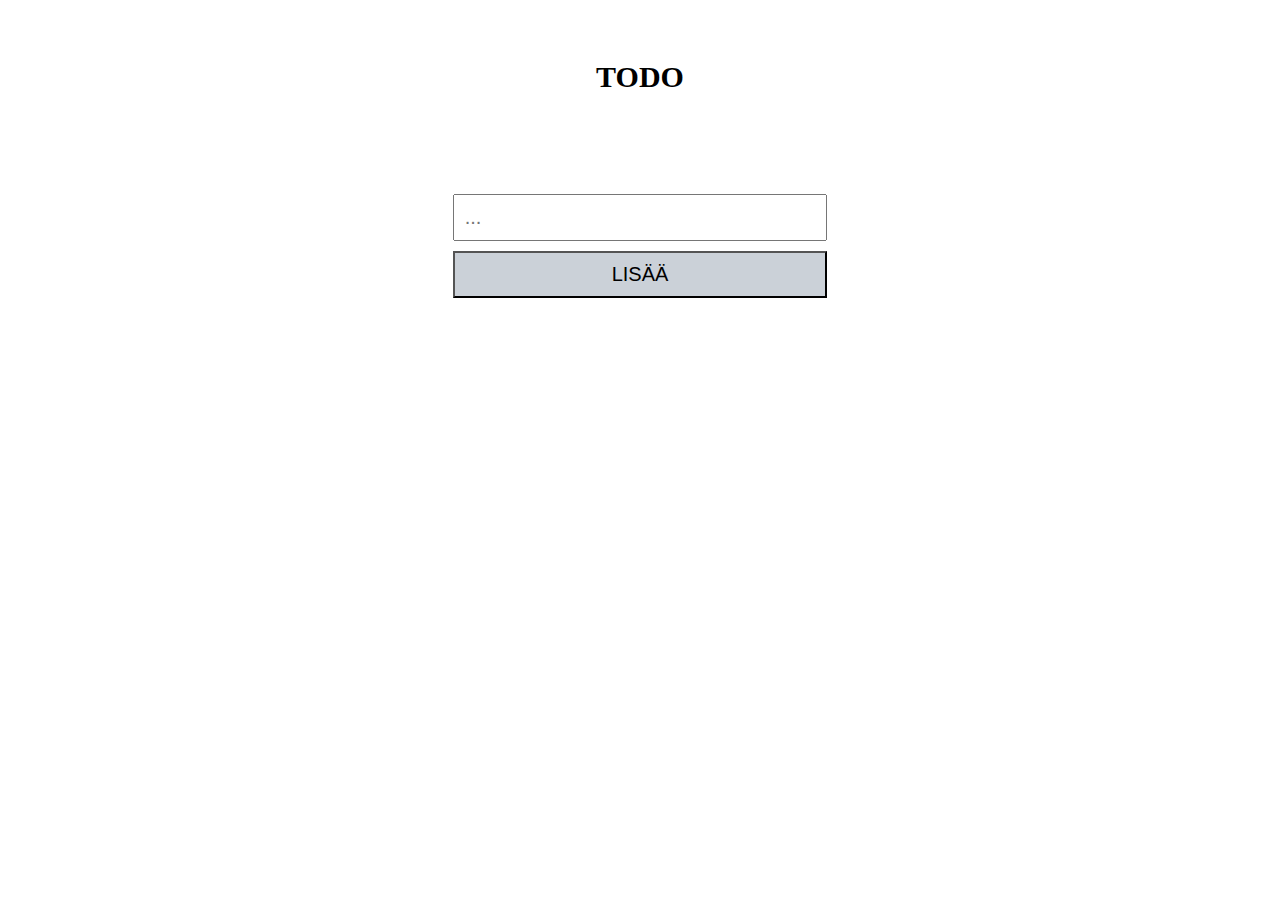
==== todo.html @ 2dadb90c "Added some basic styling" ====
<!DOCTYPE html>
<html lang="fi">
<head>
    <meta charset="UTF-8">
    <meta name="viewport" content="width=device-width, initial-scale=1.0">
    <title>Todo-App</title>
    <link rel="stylesheet" href="todo.css">
</head>
<body onload="getStorage()">
    <header>
        <h1>
            TODO
        </h1>
    </header>

    <div class="todocontainer">

        <form class="todoform">
            <input type="text" class="addtodo" placeholder="...">
            <button class="addbtn" type="submit">Lisää</button>
        </form>

        <div>
            <ul id="UL" class="ulist">

            </ul>
        </div>

    </div>

    <script src="/todoapp/todo.js" type="text/javascript"></script>
</body>
</html>
---- todo.css ----
* {
    padding: 0;
    margin: 0;
    box-sizing: border-box;
    font-size: 20px;
}

body {
    display: flex;
    justify-content: center;
    align-items: center;
    flex-direction: column;
    text-align: center;
}


/* OTSIKKO */
h1 {
    font-size: 30px;
    padding: 2em;
}


/* KOKO TODO ALUE */
.todocontainer {
    padding: 2em;
}

.todoform {
    margin-bottom: 1em;
}


/* TODO LISÄYS KENTTÄ */
.addtodo {
    width: 100%;
    padding: 0.5em;
}


/* TODO LISÄYS NAPPI */
.addbtn {
    position: relative;
    background: #cbd1d8;
    text-align: center;
    text-transform: uppercase;
    padding: 0.5em;
    cursor: pointer;
    width: 100%;
    margin-top: 0.5em;
    margin-bottom: 1em;
}


/* LISTA */
li {
    display: flex;
    justify-content: space-between;
    align-items: center;
    width: 100%;
    padding: 0.5em;
    text-transform: uppercase;
    border: 2px solid #cbd1d8;
    margin-bottom: 0.2em;
}


/* TYYLIT LISTASSA KUN CHECKED*/
.checked {
    color: #40e0d0;
}


/* POISTA NAPPI */
.delete-button {
    background: #cbd1d8;
    height: 40px;
    width: 40px;
    content: "✘";
    outline: none;
    border: none;
    z-index: 1000;
}

.delete-button:hover {
    background: #9faab7;
}


/* CHECKBOX */ 
@keyframes click-wave {
    0% {
      height: 40px;
      width: 40px;
      opacity: 0.35;
      position: relative;
    }
    100% {
      height: 200px;
      width: 200px;
      margin-left: -80px;
      margin-top: -80px;
      opacity: 0;
    }
}
  
.option-input {
    -webkit-appearance: none;
    -moz-appearance: none;
    -ms-appearance: none;
    -o-appearance: none;
    appearance: none;
    position: relative;
    height: 40px;
    width: 40px;
    transition: all 0.15s ease-out 0s;
    background: #cbd1d8;
    border: none;
    color: #fff;
    cursor: pointer;
    display: inline-block;
    margin-right: 0.5rem;
    outline: none;
    position: relative;
    z-index: 1000;
}

.option-input:hover {
    background: #9faab7;
}

.option-input:checked {
    background: #40e0d0;
}

.option-input:checked::before {
    height: 40px;
    width: 40px;
    position: absolute;
    content: '✔';
    display: inline-block;
    font-size: 26.66667px;
    text-align: center;
    line-height: 40px;
}

.option-input:checked::after {
    -webkit-animation: click-wave 0.65s;
    -moz-animation: click-wave 0.65s;
    animation: click-wave 0.65s;
    background: #40e0d0;
    content: '';
    display: block;
    position: relative;
    z-index: 100;
}
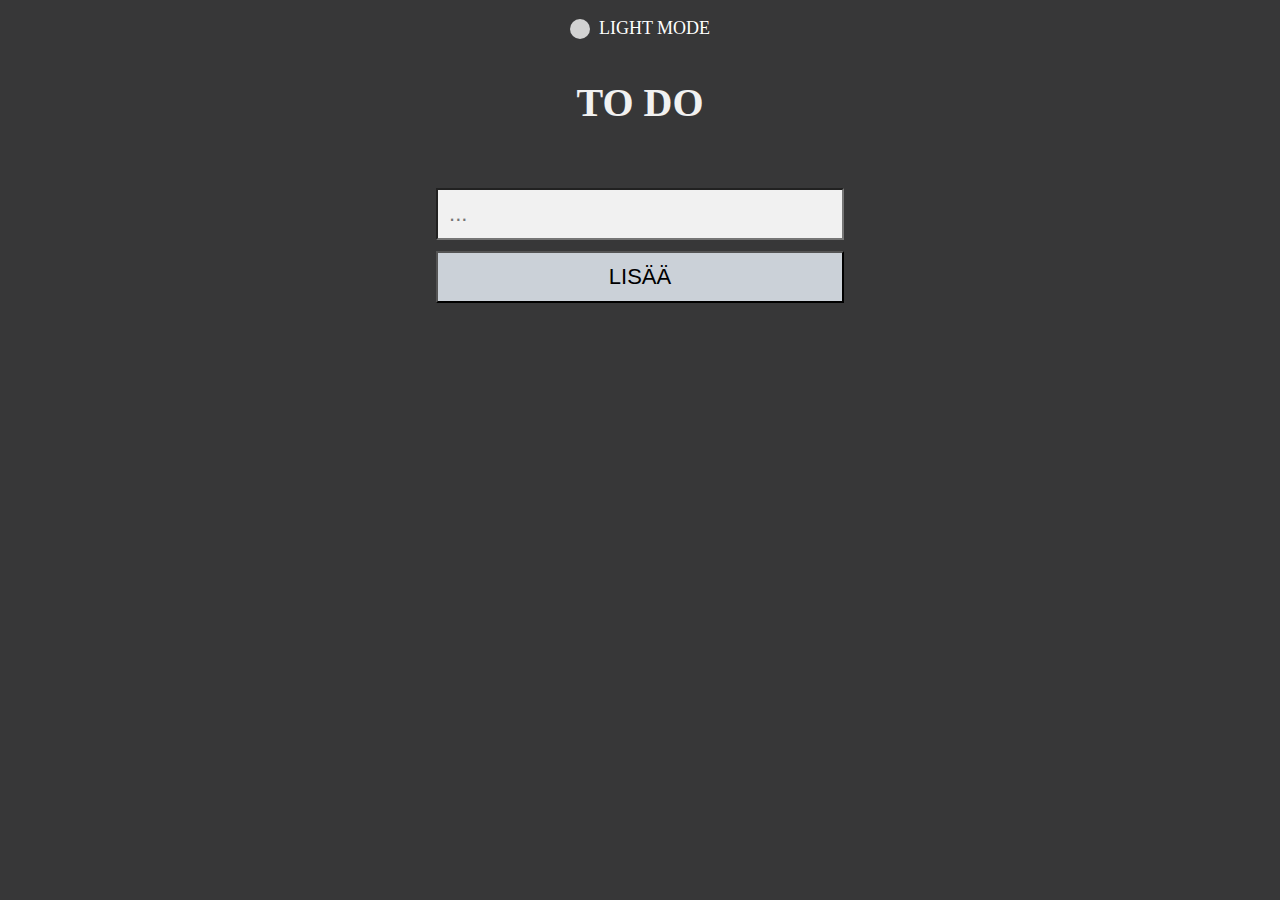
==== commit 252b2143: "Added dark mode" ====
--- a/todo.html
+++ b/todo.html
@@ -6,10 +6,15 @@
     <title>Todo-App</title>
     <link rel="stylesheet" href="todo.css">
 </head>
-<body onload="getStorage()">
+<body>
     <header>
+        <div class="toggleContainer">
+            <div class="toggleClass" onclick="toggleClass()"></div>
+            <div class="toggleText" onclick="toggleClass()"></div>
+        </div>
+
         <h1>
-            TODO
+            TO DO
         </h1>
     </header>
 
@@ -28,6 +33,6 @@
 
     </div>
 
-    <script src="/todoapp/todo.js" type="text/javascript"></script>
+    <script src="todo.js"></script>
 </body>
 </html>--- a/todo.css
+++ b/todo.css
@@ -2,7 +2,7 @@
     padding: 0;
     margin: 0;
     box-sizing: border-box;
-    font-size: 20px;
+    font-size: 22px;
 }
 
 body {
@@ -11,30 +11,35 @@
     align-items: center;
     flex-direction: column;
     text-align: center;
+    background: #373738;
 }
 
 
 /* OTSIKKO */
 h1 {
-    font-size: 30px;
-    padding: 2em;
-}
-
+    font-size: 40px;
+    padding: 1em;
+    color: #f1f1f1;
+}
+
+header {
+    display: flex;
+    justify-content: center;
+    align-items: center;
+    flex-direction: column;
+}
 
 /* KOKO TODO ALUE */
 .todocontainer {
-    padding: 2em;
-}
-
-.todoform {
-    margin-bottom: 1em;
-}
-
+    padding: 1em;
+}
 
 /* TODO LISÄYS KENTTÄ */
 .addtodo {
     width: 100%;
     padding: 0.5em;
+    background: #f1f1f1;
+
 }
 
 
@@ -61,7 +66,8 @@
     padding: 0.5em;
     text-transform: uppercase;
     border: 2px solid #cbd1d8;
-    margin-bottom: 0.2em;
+    margin-bottom: 0.5em;
+    color: #f1f1f1;
 }
 
 
@@ -123,6 +129,9 @@
     outline: none;
     position: relative;
     z-index: 1000;
+    right: 0;
+    bottom: 0;
+    left: 0;
 }
 
 .option-input:hover {
@@ -145,12 +154,88 @@
 }
 
 .option-input:checked::after {
-    -webkit-animation: click-wave 0.65s;
-    -moz-animation: click-wave 0.65s;
-    animation: click-wave 0.65s;
+    -webkit-animation: click-wave 0.35s;
+    -moz-animation: click-wave 0.35s;
+    animation: click-wave 0.35s;
     background: #40e0d0;
     content: '';
     display: block;
     position: relative;
     z-index: 100;
+}
+
+/* DARK MODE TOGGLE */
+.toggleContainer {
+    display: flex;
+    justify-content: center;
+    align-items: center;
+}
+
+.toggleClass {
+    position: relative;
+    width: 20px;
+    height: 20px;
+    font-size: 18px;
+    border-radius: 50%;
+    background: #d2d2d2;
+    cursor: pointer;
+    margin-top: 1em;
+    margin-right: 0.25em;
+}
+
+.toggleClass::before {
+    position: relative;
+    white-space: nowrap;
+}
+
+.toggleText {
+    position: relative;
+    font-size: 18px;
+    cursor: pointer;
+    margin-top: 1em;
+    color: #fff;
+    margin-left: 0.25em;
+    text-transform: uppercase;
+}
+
+.toggleText::before {
+    position: relative;
+    content: 'Light mode';
+    white-space: nowrap;
+}
+
+/* LIGHT MODE ASETUKSET */
+body.light {
+    background: #f1f1f1;
+}
+
+body.light h1 {
+    color: #1e1e1e;
+}
+
+body.light .addtodo {
+    background: #f1f1f1;
+    border: 1px solid #1e1e1e;
+}
+
+body.light li {
+    border: 2px solid #cbd1d8;
+    color: #1e1e1e;
+}
+
+body.light .checked {
+    color: #40e0d0;
+}
+
+body.light .toggleClass {
+    background: #1e1e1e;
+}
+
+body.light .toggleText {
+    color: #1e1e1e;
+}
+body.light .toggleText::before {
+    position: relative;
+    content: 'dark mode';
+    white-space: nowrap;
 }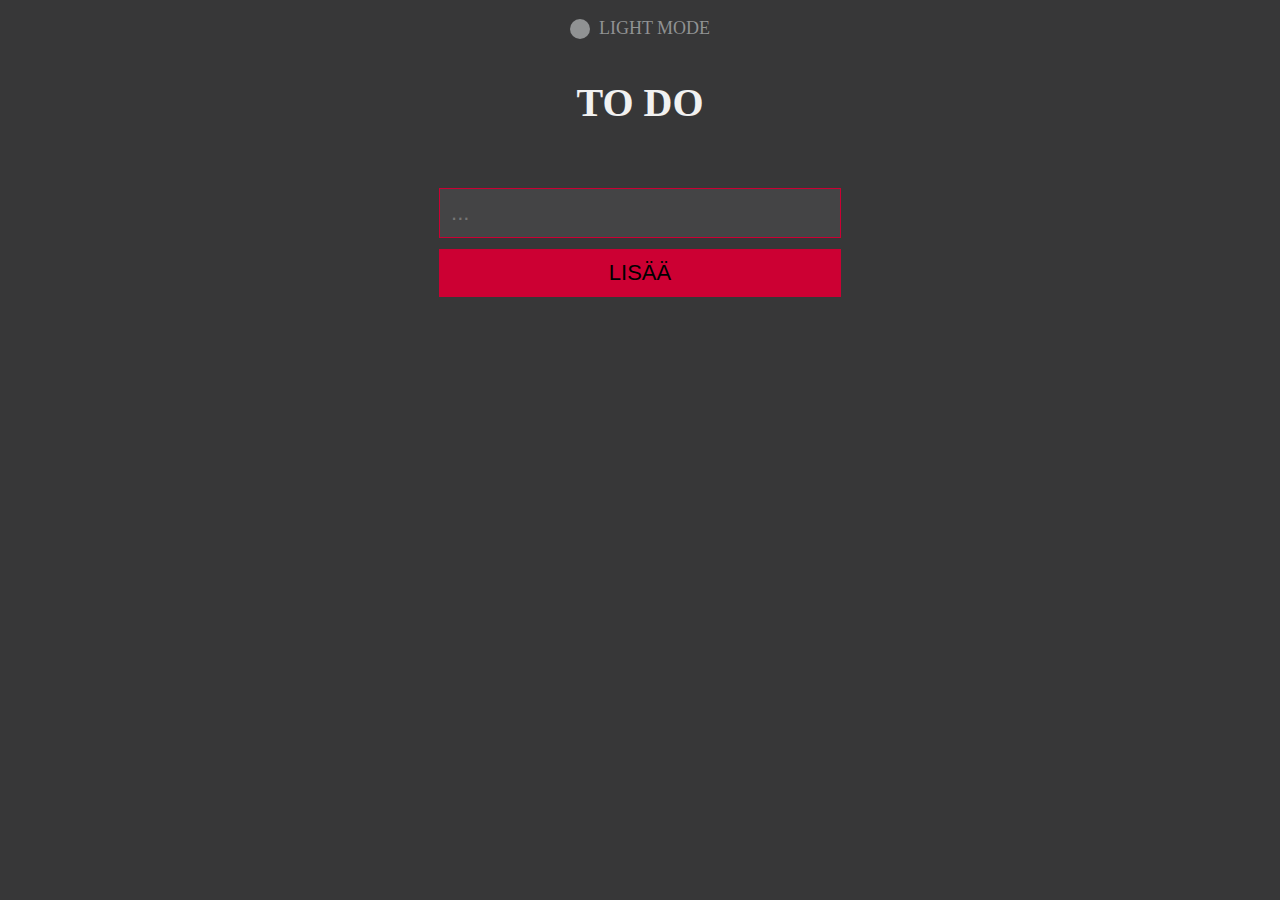
==== commit 6a7b9590: "Fixed input focus" ====
--- a/todo.html
+++ b/todo.html
@@ -21,7 +21,7 @@
     <div class="todocontainer">
 
         <form class="todoform">
-            <input type="text" class="addtodo" placeholder="...">
+            <input type="text" class="addtodo" placeholder="..." autofocus>
             <button class="addbtn" type="submit">Lisää</button>
         </form>
 
--- a/todo.css
+++ b/todo.css
@@ -38,15 +38,20 @@
 .addtodo {
     width: 100%;
     padding: 0.5em;
-    background: #f1f1f1;
-
+    background: #444445;
+    border: 1px solid #cc0033;
+    color: #f1f1f1;
+}
+
+.addtodo:focus {
+    outline: none;
 }
 
 
 /* TODO LISÄYS NAPPI */
 .addbtn {
     position: relative;
-    background: #cbd1d8;
+    background: #cc0033;
     text-align: center;
     text-transform: uppercase;
     padding: 0.5em;
@@ -54,6 +59,7 @@
     width: 100%;
     margin-top: 0.5em;
     margin-bottom: 1em;
+    border: none;
 }
 
 
@@ -65,21 +71,22 @@
     width: 100%;
     padding: 0.5em;
     text-transform: uppercase;
-    border: 2px solid #cbd1d8;
+    border: 2px solid #cc0033;
     margin-bottom: 0.5em;
     color: #f1f1f1;
+    background: #444445;
 }
 
 
 /* TYYLIT LISTASSA KUN CHECKED*/
 .checked {
-    color: #40e0d0;
+    color: #cc0033;
 }
 
 
 /* POISTA NAPPI */
 .delete-button {
-    background: #cbd1d8;
+    background: #909293;
     height: 40px;
     width: 40px;
     content: "✘";
@@ -120,7 +127,7 @@
     height: 40px;
     width: 40px;
     transition: all 0.15s ease-out 0s;
-    background: #cbd1d8;
+    background: #909293;
     border: none;
     color: #fff;
     cursor: pointer;
@@ -139,7 +146,7 @@
 }
 
 .option-input:checked {
-    background: #40e0d0;
+    background: #cc0033;
 }
 
 .option-input:checked::before {
@@ -157,7 +164,7 @@
     -webkit-animation: click-wave 0.35s;
     -moz-animation: click-wave 0.35s;
     animation: click-wave 0.35s;
-    background: #40e0d0;
+    background: #cc0033;
     content: '';
     display: block;
     position: relative;
@@ -177,7 +184,7 @@
     height: 20px;
     font-size: 18px;
     border-radius: 50%;
-    background: #d2d2d2;
+    background: #909293;
     cursor: pointer;
     margin-top: 1em;
     margin-right: 0.25em;
@@ -193,7 +200,7 @@
     font-size: 18px;
     cursor: pointer;
     margin-top: 1em;
-    color: #fff;
+    color: #909293;
     margin-left: 0.25em;
     text-transform: uppercase;
 }
@@ -204,27 +211,34 @@
     white-space: nowrap;
 }
 
-/* LIGHT MODE ASETUKSET */
+/* LIGHT MODE VÄRIT */
 body.light {
+    background: #e7e7e7;
+}
+
+body.light h1 {
+    color: #cc0033;
+}
+
+body.light .addtodo {
+    background: #e7e7e7;
+    border: 1px solid #1e1e1e;
+}
+
+body.light .addbtn {
+    background: #cc0033;
+}
+body.light .addbtn:hover {
+    background: #f3003d;
+}
+
+body.light li {
+    color: #1e1e1e;
     background: #f1f1f1;
 }
 
-body.light h1 {
-    color: #1e1e1e;
-}
-
-body.light .addtodo {
-    background: #f1f1f1;
-    border: 1px solid #1e1e1e;
-}
-
-body.light li {
-    border: 2px solid #cbd1d8;
-    color: #1e1e1e;
-}
-
 body.light .checked {
-    color: #40e0d0;
+    color: #cc0033;
 }
 
 body.light .toggleClass {
@@ -238,4 +252,8 @@
     position: relative;
     content: 'dark mode';
     white-space: nowrap;
+}
+
+body.light .delete-button:hover {
+    background: #cbcccd;
 }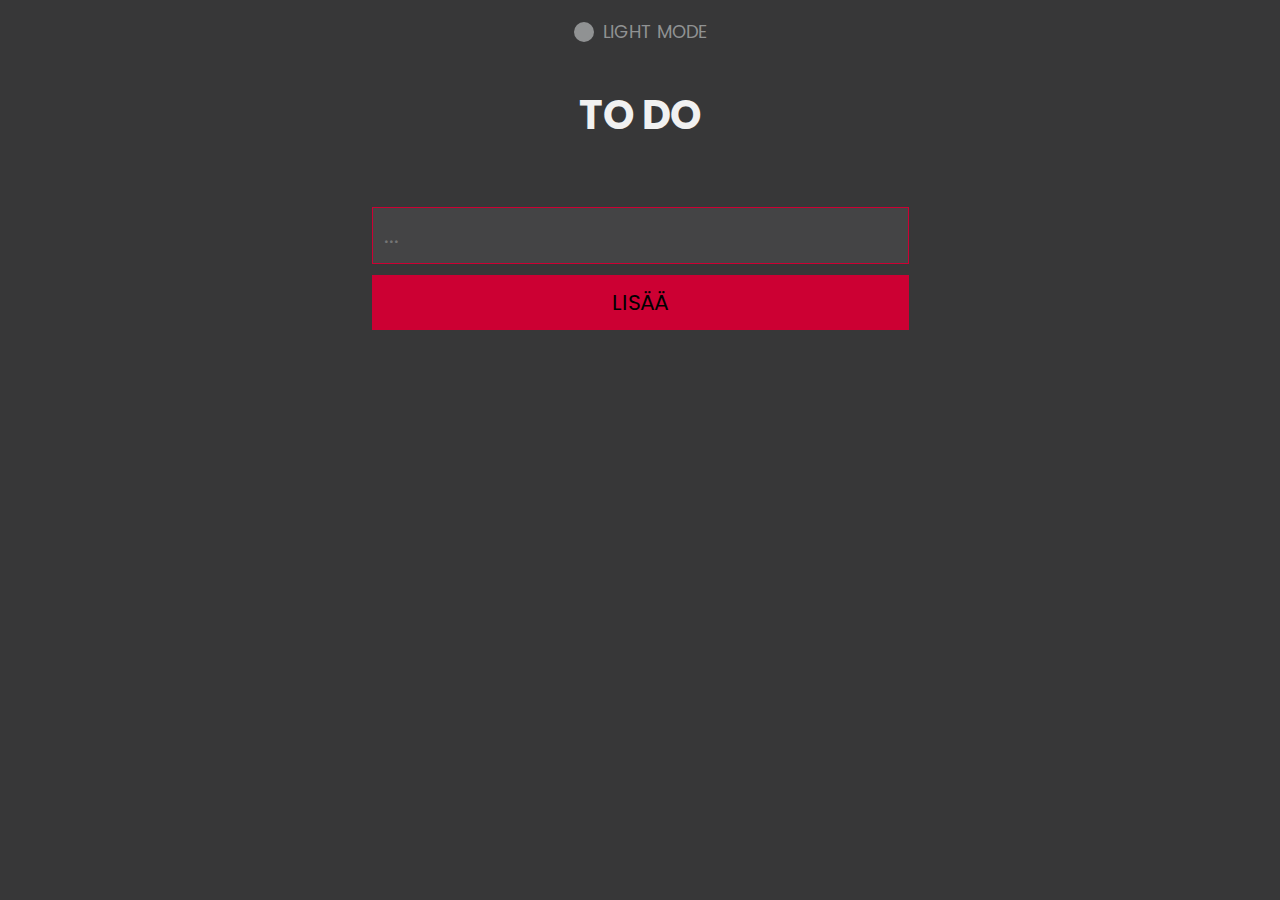
==== commit 0d8d56ab: "Changed font to Poppins" ====
--- a/todo.html
+++ b/todo.html
@@ -5,6 +5,8 @@
     <meta name="viewport" content="width=device-width, initial-scale=1.0">
     <title>Todo-App</title>
     <link rel="stylesheet" href="todo.css">
+    <link rel="preconnect" href="https://fonts.gstatic.com"> 
+    <link href="https://fonts.googleapis.com/css2?family=Poppins&display=swap" rel="stylesheet">
 </head>
 <body>
     <header>
--- a/todo.css
+++ b/todo.css
@@ -3,6 +3,7 @@
     margin: 0;
     box-sizing: border-box;
     font-size: 22px;
+    font-family: 'Poppins', sans-serif;
 }
 
 body {
@@ -223,6 +224,7 @@
 body.light .addtodo {
     background: #e7e7e7;
     border: 1px solid #1e1e1e;
+    color: #1e1e1e;
 }
 
 body.light .addbtn {
@@ -252,8 +254,4 @@
     position: relative;
     content: 'dark mode';
     white-space: nowrap;
-}
-
-body.light .delete-button:hover {
-    background: #cbcccd;
 }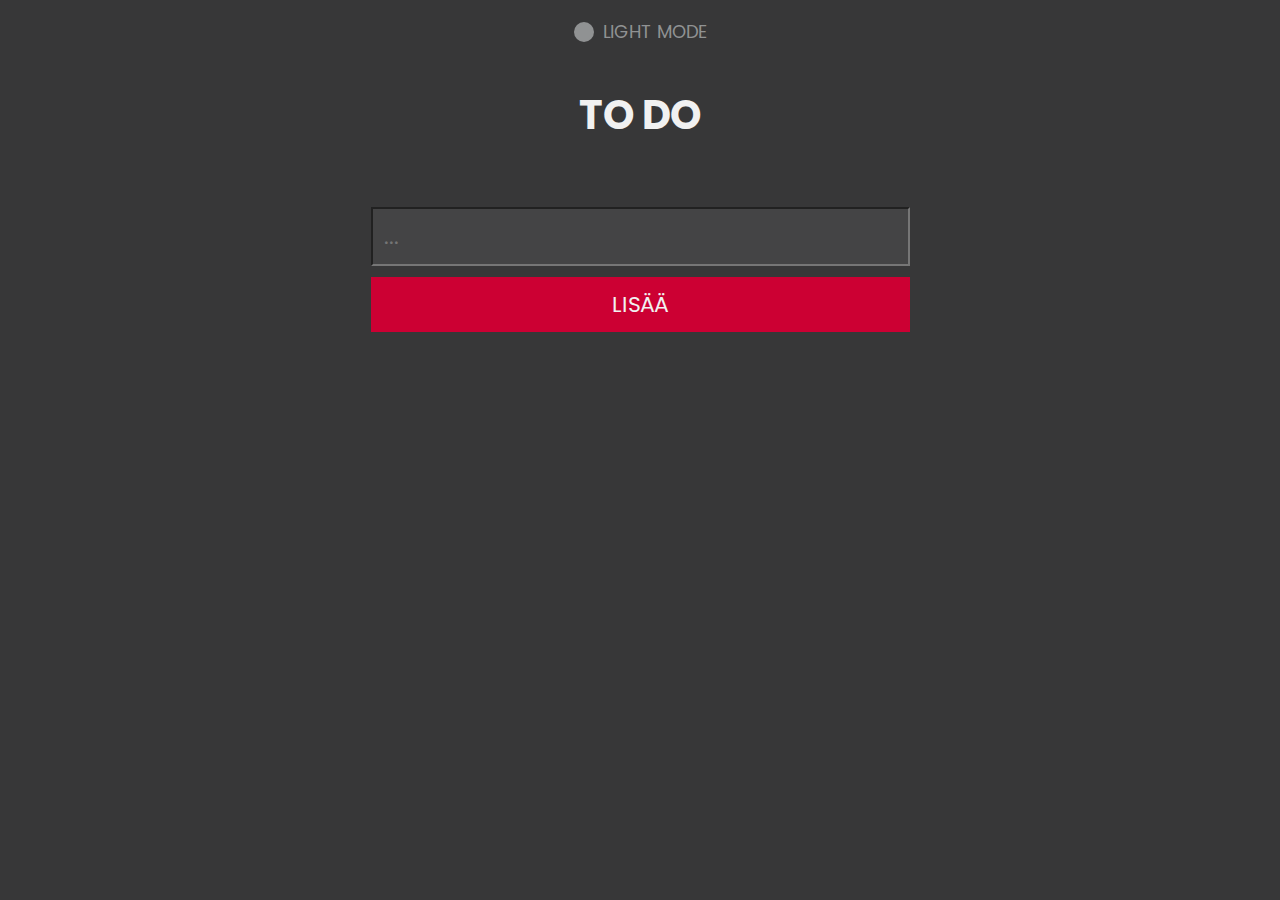
==== commit b265ceb6: "CSS to SCSS" ====
--- a/todo.html
+++ b/todo.html
@@ -27,7 +27,7 @@
             <button class="addbtn" type="submit">Lisää</button>
         </form>
 
-        <div>
+        <div class="todolist">
             <ul id="UL" class="ulist">
 
             </ul>
--- a/todo.css
+++ b/todo.css
@@ -40,7 +40,7 @@
     width: 100%;
     padding: 0.5em;
     background: #444445;
-    border: 1px solid #cc0033;
+    /* border: 1px solid #cc0033; */
     color: #f1f1f1;
 }
 
@@ -61,6 +61,7 @@
     margin-top: 0.5em;
     margin-bottom: 1em;
     border: none;
+    color: #f1f1f1;
 }
 
 
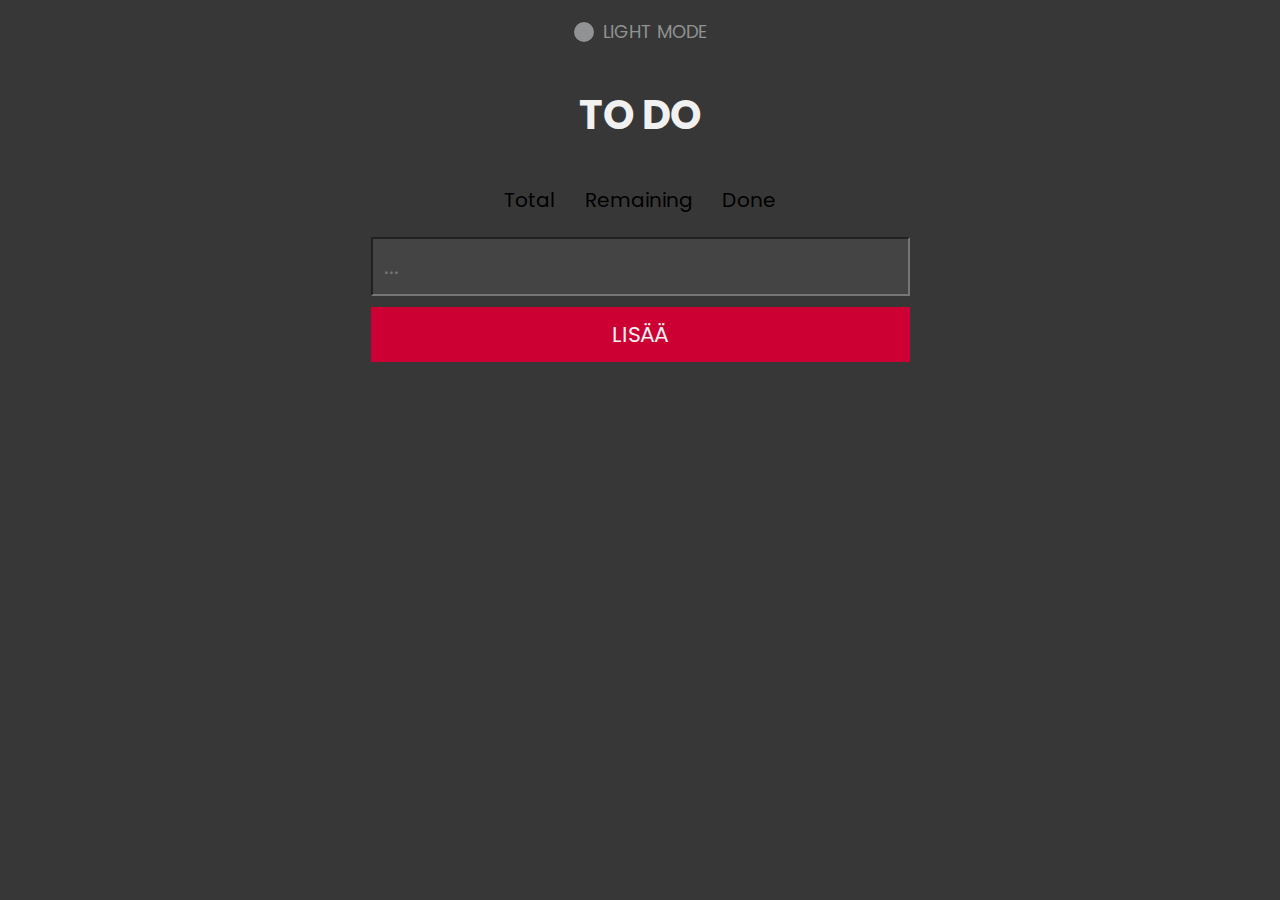
==== commit d15f2b6a: "Added counters for todos" ====
--- a/todo.html
+++ b/todo.html
@@ -4,7 +4,7 @@
     <meta charset="UTF-8">
     <meta name="viewport" content="width=device-width, initial-scale=1.0">
     <title>Todo-App</title>
-    <link rel="stylesheet" href="todo.css">
+    <link rel="stylesheet" href="/styles/main.css">
     <link rel="preconnect" href="https://fonts.gstatic.com"> 
     <link href="https://fonts.googleapis.com/css2?family=Poppins&display=swap" rel="stylesheet">
 </head>
@@ -18,7 +18,24 @@
         <h1>
             TO DO
         </h1>
+
+        <div class="counter">
+            <div id="totaldiv">
+                <p id="totaltext">Total</p>
+                <p id="total"></p>
+            </div>
+            <div id="remainingdiv">
+                <p id="remainingtext">Remaining</p>
+                <p id="remaining"></p>
+            </div>
+            <div id="donediv">
+                <p id="donetext">Done</p>
+                <p id="done"></p>
+            </div>
+        </div>
+    
     </header>
+
 
     <div class="todocontainer">
 
--- a/styles/main.css
+++ b/styles/main.css
@@ -0,0 +1,336 @@
+@charset "UTF-8";
+* {
+  padding: 0;
+  margin: 0;
+  -webkit-box-sizing: border-box;
+          box-sizing: border-box;
+  font-size: 22px;
+  font-family: 'Poppins', sans-serif;
+}
+
+body {
+  display: -webkit-box;
+  display: -ms-flexbox;
+  display: flex;
+  -webkit-box-pack: center;
+      -ms-flex-pack: center;
+          justify-content: center;
+  -webkit-box-align: center;
+      -ms-flex-align: center;
+          align-items: center;
+  -webkit-box-orient: vertical;
+  -webkit-box-direction: normal;
+      -ms-flex-direction: column;
+          flex-direction: column;
+  text-align: center;
+  background: #373738;
+  /* TODO LISTA */
+}
+
+body header {
+  display: -webkit-box;
+  display: -ms-flexbox;
+  display: flex;
+  -webkit-box-pack: center;
+      -ms-flex-pack: center;
+          justify-content: center;
+  -webkit-box-align: center;
+      -ms-flex-align: center;
+          align-items: center;
+  -webkit-box-orient: vertical;
+  -webkit-box-direction: normal;
+      -ms-flex-direction: column;
+          flex-direction: column;
+  /* MODE TOGGLE */
+  /* OTSIKKO */
+}
+
+body header .toggleContainer {
+  display: -webkit-box;
+  display: -ms-flexbox;
+  display: flex;
+  -webkit-box-pack: center;
+      -ms-flex-pack: center;
+          justify-content: center;
+  -webkit-box-align: center;
+      -ms-flex-align: center;
+          align-items: center;
+}
+
+body header .toggleContainer .toggleClass {
+  position: relative;
+  width: 20px;
+  height: 20px;
+  font-size: 18px;
+  border-radius: 50%;
+  background: #909293;
+  cursor: pointer;
+  margin-top: 1em;
+  margin-right: 0.25em;
+}
+
+body header .toggleContainer .toggleClass::before {
+  position: relative;
+  white-space: nowrap;
+}
+
+body header .toggleContainer .toggleText {
+  position: relative;
+  font-size: 18px;
+  cursor: pointer;
+  margin-top: 1em;
+  color: #909293;
+  margin-left: 0.25em;
+  text-transform: uppercase;
+}
+
+body header .toggleContainer .toggleText::before {
+  position: relative;
+  content: 'Light mode';
+  white-space: nowrap;
+}
+
+body header .counter {
+  width: 15rem;
+  display: -webkit-box;
+  display: -ms-flexbox;
+  display: flex;
+  -webkit-box-pack: space-evenly;
+      -ms-flex-pack: space-evenly;
+          justify-content: space-evenly;
+  -webkit-box-align: center;
+      -ms-flex-align: center;
+          align-items: center;
+}
+
+body header .counter #total, body header .counter #totaltext {
+  font-size: 20px;
+}
+
+body header .counter #remaining, body header .counter #remainingtext {
+  font-size: 20px;
+}
+
+body header .counter #done, body header .counter #donetext {
+  font-size: 20px;
+}
+
+body header h1 {
+  font-size: 40px;
+  padding: 1em;
+  color: #f1f1f1;
+}
+
+body .todocontainer {
+  padding: 1em;
+}
+
+body .todocontainer .todoform {
+  border: none;
+  /* TODO LISÄYS KENTTÄ */
+  /* TODO LISÄYS NAPPI */
+}
+
+body .todocontainer .todoform .addtodo {
+  width: 100%;
+  padding: 0.5em;
+  background: #444445;
+  /* border: 1px solid #cc0033; */
+  color: #f1f1f1;
+}
+
+body .todocontainer .todoform .addtodo:focus {
+  outline: none;
+}
+
+body .todocontainer .todoform .addbtn {
+  position: relative;
+  background: #cc0033;
+  text-align: center;
+  text-transform: uppercase;
+  padding: 0.5em;
+  cursor: pointer;
+  width: 100%;
+  margin-top: 0.5em;
+  margin-bottom: 1em;
+  border: none;
+  color: #f1f1f1;
+}
+
+body .todocontainer .todolist {
+  border: none;
+  /* LISTA */
+  /* TYYLIT LISTASSA KUN CHECKED*/
+  /* POISTA NAPPI */
+  /* CHECKBOX */
+}
+
+body .todocontainer .todolist li {
+  display: -webkit-box;
+  display: -ms-flexbox;
+  display: flex;
+  -webkit-box-pack: justify;
+      -ms-flex-pack: justify;
+          justify-content: space-between;
+  -webkit-box-align: center;
+      -ms-flex-align: center;
+          align-items: center;
+  width: 100%;
+  padding: 0.5em;
+  text-transform: uppercase;
+  border: 2px solid #cc0033;
+  margin-bottom: 0.5em;
+  color: #f1f1f1;
+  background: #444445;
+}
+
+body .todocontainer .todolist .checked {
+  color: #cc0033;
+}
+
+body .todocontainer .todolist .delete-button {
+  background: #909293;
+  height: 40px;
+  width: 40px;
+  content: "✘";
+  outline: none;
+  border: none;
+  z-index: 1000;
+}
+
+body .todocontainer .todolist .delete-button:hover {
+  background: #9faab7;
+}
+
+@-webkit-keyframes click-wave {
+  0% {
+    height: 40px;
+    width: 40px;
+    opacity: 0.35;
+    position: relative;
+  }
+  100% {
+    height: 200px;
+    width: 200px;
+    margin-left: -80px;
+    margin-top: -80px;
+    opacity: 0;
+  }
+}
+
+@keyframes click-wave {
+  0% {
+    height: 40px;
+    width: 40px;
+    opacity: 0.35;
+    position: relative;
+  }
+  100% {
+    height: 200px;
+    width: 200px;
+    margin-left: -80px;
+    margin-top: -80px;
+    opacity: 0;
+  }
+}
+
+body .todocontainer .todolist .option-input {
+  -webkit-appearance: none;
+  -moz-appearance: none;
+  -ms-appearance: none;
+  -o-appearance: none;
+  appearance: none;
+  position: relative;
+  height: 40px;
+  width: 40px;
+  -webkit-transition: all 0.15s ease-out 0s;
+  transition: all 0.15s ease-out 0s;
+  background: #909293;
+  border: none;
+  color: #fff;
+  cursor: pointer;
+  display: inline-block;
+  margin-right: 0.5rem;
+  outline: none;
+  position: relative;
+  z-index: 1000;
+  right: 0;
+  bottom: 0;
+  left: 0;
+}
+
+body .todocontainer .todolist .option-input:hover {
+  background: #9faab7;
+}
+
+body .todocontainer .todolist .option-input:checked {
+  background: #cc0033;
+}
+
+body .todocontainer .todolist .option-input:checked::before {
+  height: 40px;
+  width: 40px;
+  position: absolute;
+  content: '✔';
+  display: inline-block;
+  font-size: 26.66667px;
+  text-align: center;
+  line-height: 40px;
+}
+
+body .todocontainer .todolist .option-input:checked::after {
+  -webkit-animation: click-wave 0.35s;
+  animation: click-wave 0.35s;
+  background: #cc0033;
+  content: '';
+  display: block;
+  position: relative;
+  z-index: 100;
+}
+
+/* LIGHT MODE VÄRIT */
+body.light {
+  background: #e7e7e7;
+}
+
+body.light h1 {
+  color: #cc0033;
+}
+
+body.light .addtodo {
+  background: #e7e7e7;
+  border: 1px solid #1e1e1e;
+  color: #1e1e1e;
+}
+
+body.light .addbtn {
+  background: #cc0033;
+}
+
+body.light .addbtn:hover {
+  background: #f3003d;
+}
+
+body.light li {
+  color: #1e1e1e;
+  background: #f1f1f1;
+}
+
+body.light .checked {
+  color: #cc0033;
+}
+
+body.light .toggleClass {
+  background: #1e1e1e;
+}
+
+body.light .toggleText {
+  color: #1e1e1e;
+}
+
+body.light .toggleText::before {
+  position: relative;
+  content: 'dark mode';
+  white-space: nowrap;
+}
+/*# sourceMappingURL=main.css.map */